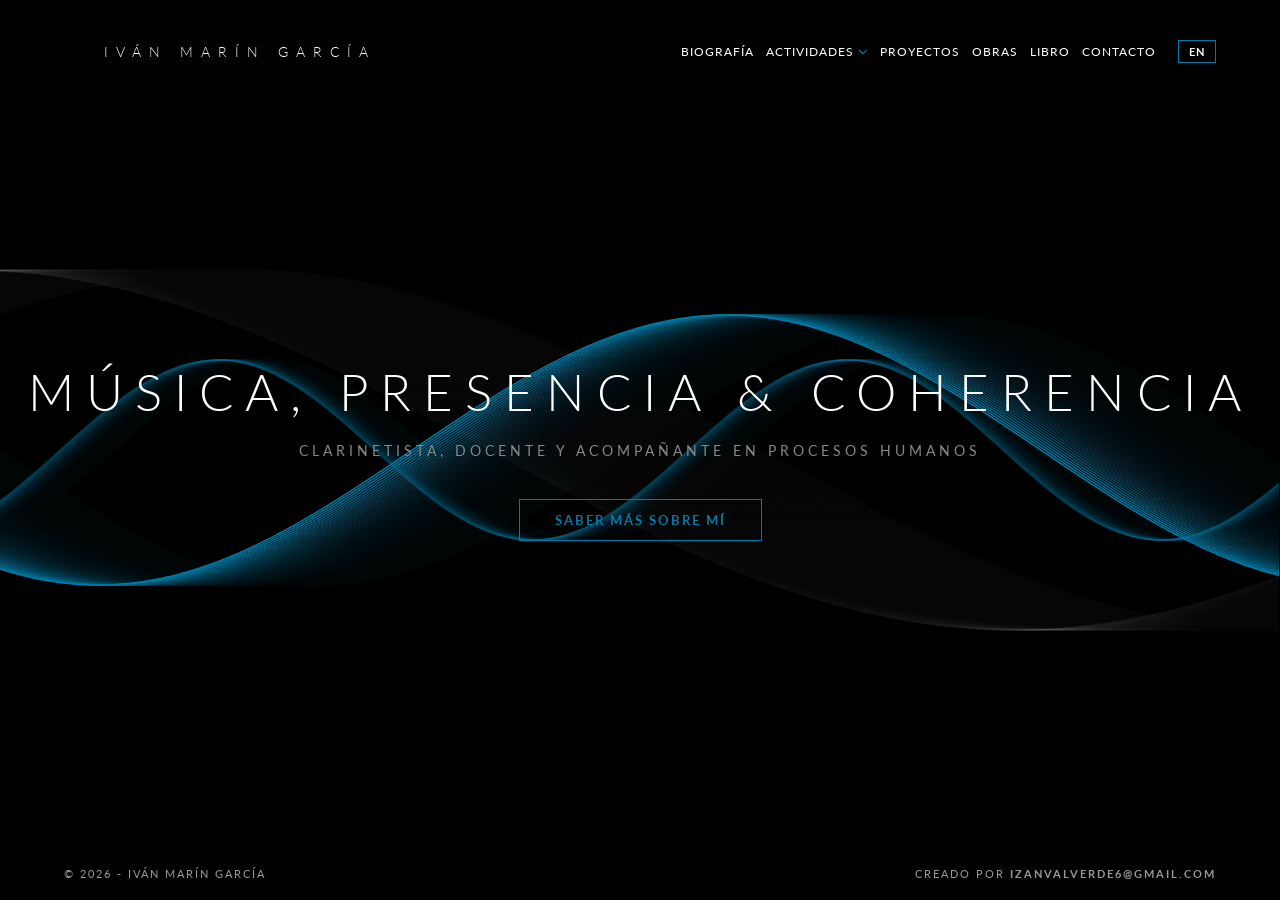
==== index.html @ 62df8629 "Versión inicial web Iván Marín" ====
<!DOCTYPE html>
<html lang="es">
<head>
    <meta charset="UTF-8">
    <meta name="viewport" content="width=device-width, initial-scale=1.0">
    <meta name="description" content="Web oficial de Iván Marín García. Clarinetista profesional, guía en procesos humanos e ingeniero de sonido.">
    <title>Inicio | Iván Marín García</title>
    
    <link rel="icon" type="image/x-icon" href="Imagenes/Logo.png">
    <link rel="stylesheet" href="https://cdnjs.cloudflare.com/ajax/libs/font-awesome/6.4.2/css/all.min.css">
    <link rel="stylesheet" href="index.css">
    <link href="https://fonts.googleapis.com/css2?family=Playfair+Display:ital,wght@0,400;0,700;1,400&family=Lato:wght@300;400;700&display=swap" rel="stylesheet">
</head>

<!-- Google tag (gtag.js) -->
<script async src="https://www.googletagmanager.com/gtag/js?id=G-GDHJ97QS3Q"></script>
<script>
  window.dataLayer = window.dataLayer || [];
  function gtag(){dataLayer.push(arguments);}
  gtag('js', new Date());

  gtag('config', 'G-GDHJ97QS3Q');
</script>

<body class="home-body">

    <canvas id="waves-canvas"></canvas>

    <header class="home-header">
        <div class="brand">Iván Marín García</div>
        <nav class="nav-principal">
            <a href="biografia.html" data-es="Biografía" data-en="Biography">Biografía</a>
            <div class="nav-item dropdown">
            <a href="actividades.html" class="dropbtn" data-es="Actividades" data-en="Activities">Actividades</a>
            
            <span class="dropdown-arrow"><i class="fa-solid fa-chevron-down"></i></span>

            <div class="dropdown-menu">
                <a href="actividades.html#acompanamiento" data-es="Acompañamiento Artístico" data-en="Artistic Accompaniment">Acompañamiento Artístico</a>
                <a href="actividades.html#docencia" data-es="Docencia" data-en="Teaching">Docencia</a>
                <a href="actividades.html#audio" data-es="Edición & Masterización" data-en="Editing & Mastering">Edición & Masterización</a>
                <a href="actividades.html#charlas" data-es="Conferencias & Diálogos" data-en="Conferences & Dialogues">Conferencias & Diálogos</a>
                <a href="actividades.html#boquillas" data-es="Retoque de Boquillas" data-en="Mouthpiece Refacing">Retoque de Boquillas</a>
            </div>
        </div>
            <a href="proyectos.html" data-es="Proyectos" data-en="Projects">Proyectos</a>
            <a href="obras.html" data-es="Obras" data-en="Works">Obras</a>
            <a href="libro.html" data-es="Libro" data-en="Book">Libro</a>
            <a href="contacto.html" data-es="Contacto" data-en="Contact">Contacto</a>
            <button id="lang-switch" class="lang-btn">EN</button>
        </nav>
    </header>

    <main class="home-main">
        <section class="hero-minimal">
            <div class="hero-text">
                <h1 data-es="Música, Presencia & Coherencia" data-en="Music, Presence & Coherence">Música, Presencia & Coherencia</h1>
                <p data-es="Clarinetista, docente y acompañante en procesos humanos" data-en="Clarinet player, teacher & human process facilitator">Clarinetista, docente y acompañante en procesos humanos</p>
                <div class="cta-container">
                    <a href="biografia.html" class="btn-azul" data-es="Saber más sobre mí" data-en="About me">Saber más sobre mí</a>
                </div>
            </div>
        </section>
    </main>

    <footer class="home-footer">
        <p>&copy; 2026 - Iván Marín García</p>
        <p class="creador">
        <span data-es="Creado por " data-en="Created by ">Creado por </span>
       <a href="https://mail.google.com/mail/?view=cm&fs=1&to=izanvalverde6@gmail.com" target="_blank" class="link-creador">IZANVALVERDE6@GMAIL.COM</a>
    </p>
    </footer>

    <script src="index.js"></script>

    <script>
document.addEventListener('DOMContentLoaded', () => {
    const dropdown = document.querySelector('.dropdown');
    const dropbtn = document.querySelector('.dropbtn');
    const arrow = document.querySelector('.dropdown-arrow');
    const menu = document.querySelector('.dropdown-menu');

    if (dropdown && dropbtn && menu) {
        // Función para abrir/cerrar
        const toggleMobileMenu = (e) => {
            if (window.innerWidth <= 900) {
                // Si el menú no está activo, prevenimos que se vaya a la otra página
                if (!menu.classList.contains('active')) {
                    e.preventDefault(); 
                    e.stopPropagation();
                    menu.classList.add('active');
                    if (arrow) arrow.classList.add('active');
                }
                // Si YA está activo, el segundo click te llevará a actividades.html
            }
        };

        // Click en el texto "Actividades"
        dropbtn.addEventListener('click', toggleMobileMenu);

        // Click en la flecha
        if (arrow) {
            arrow.addEventListener('click', (e) => {
                e.preventDefault();
                e.stopPropagation();
                menu.classList.toggle('active');
                arrow.classList.toggle('active');
            });
        }

        // Añade esto dentro de tu script actual:
const dropdownLinks = document.querySelectorAll('.dropdown-menu a');

dropdownLinks.forEach(link => {
    link.addEventListener('click', () => {
        // Cerramos el menú al hacer clic en una opción
        menu.classList.remove('active');
        if (arrow) arrow.classList.remove('active');
    });
});

        // Cerrar el menú si el usuario hace click en cualquier otra parte de la pantalla
        document.addEventListener('click', (e) => {
            if (!dropdown.contains(e.target)) {
                menu.classList.remove('active');
                if (arrow) arrow.classList.remove('active');
            }
        });
    }
});
</script>
</body>
</html>
</body>
</html>
---- index.css ----
/* --- VARIABLES DE DISEÑO --- */
:root {
    --azul-elegante: #007BA7; 
    --negro: #000000;
    --blanco: #ffffff;
    --gris-texto: #888888;
    --fuente-texto: 'Lato', sans-serif;
}

/* --- RESET GENERAL --- */
* { 
    margin: 0; 
    padding: 0; 
    box-sizing: border-box; 
}

/* --- FONDO ANIMADO (WAVES) --- */
#waves-canvas {
    position: fixed;
    top: 0;
    left: 0;
    width: 100%;
    height: 100%;
    z-index: -1;
    background-color: var(--negro);
}

.home-body {
    height: 100vh;
    overflow: auto;
    font-family: var(--fuente-texto); 
    color: var(--blanco);
    background-color: var(--negro);
}

/* --- HEADER Y NAVEGACIÓN --- */
.home-header {
    position: absolute;
    top: 0; 
    width: 100%;
    z-index: 100;
    display: flex;
    justify-content: space-between;
    align-items: center;
    padding: 40px 5%;
}

.brand { 
    font-family: var(--fuente-texto); 
    font-size: clamp(1rem, 1.5vw, 1.2rem);
    font-weight: 300; 
    letter-spacing: 4px;
    text-transform: uppercase;
    color: var(--blanco); 
    text-shadow: 0 0 10px rgba(0, 123, 167, 0.2);
    position: relative;
    left: 0;
    transition: all 0.3s ease;
    white-space: nowrap;
}

/* --- ADAPTACIÓN SEGÚN TAMAÑO DE PANTALLA --- */

/* 1. Modo Portátil (Pantallas entre 901px y 1366px) */
@media (min-width: 901px) and (max-width: 1366px) {
    .brand {
        letter-spacing: 8px;   /* Letras un poco más juntas para ganar sitio */
        left: 40px;            /* Desplazamiento seguro que no pisa el menú */
        font-size: 0.9rem;
    }
    .nav-principal {
        gap: 12px;             /* Menú un poco más compacto */
    }
}

/* 2. Modo Pantalla Grande / Monitor (Más de 1367px) */
@media (min-width: 1367px) {
    .brand {
        letter-spacing: 15px; 
        left: 243px;         /* Tu posición original para pantallas grandes */
    }
    .nav-principal {
        gap: 18px;
    }
}

.nav-principal {
    display: flex;
    align-items: center; 
}

/* Contenedor del dropdown */
.nav-item.dropdown {
    position: relative;
    display: flex;
    align-items: center;
    padding: 0;
    margin: 0;
}

.nav-principal a {
    font-family: var(--fuente-texto); 
    color: var(--blanco);
    text-decoration: none;
    font-size: 0.75rem;
    text-transform: uppercase;
    letter-spacing: 1px;
    transition: all 0.3s ease;
}

.nav-principal a:hover, .nav-principal a.active {
    color: var(--azul-elegante);
}

/* --- ESTILOS DEL DROPDOWN --- */

.dropdown-arrow {
    font-size: 0.6rem;
    color: var(--azul-elegante);
    margin-left: 4px; 
    cursor: pointer;
    transition: transform 0.3s ease;
}

.dropdown-menu {
    position: absolute;
    top: 100%;
    left: 50%; 
    transform: translateX(-50%) translateY(10px);
    background: var(--negro);
    border: 1px solid rgba(255, 255, 255, 0.1);
    min-width: 240px;
    padding: 10px 0;
    box-shadow: 0 15px 40px rgba(0, 0, 0, 0.8);
    opacity: 0;
    visibility: hidden;
    transition: all 0.3s cubic-bezier(0.4, 0, 0.2, 1);
    z-index: 1000;
}

.dropdown-menu a {
    display: block;
    padding: 12px 20px;
    font-size: 0.7rem !important;
    color: var(--blanco) !important;
    text-align: left;
}

.dropdown-menu a:hover {
    background: rgba(0, 123, 167, 0.15);
    color: var(--azul-elegante) !important;
}

/* Mostrar al pasar el ratón en PC */
@media (min-width: 901px) {
    .nav-item.dropdown:hover .dropdown-menu {
        opacity: 1;
        visibility: visible;
        transform: translateX(-50%) translateY(5px);
    }
    .nav-item.dropdown:hover .dropdown-arrow {
        transform: rotate(180deg);
    }
}

/* --- ADAPTACIÓN MÓVIL --- */
@media (max-width: 900px) {
    .home-header {
        flex-direction: column;
        padding: 30px 5%;
        gap: 20px;
    }
    
    .nav-principal {
        justify-content: center;
        flex-wrap: wrap;
        gap: 15px;
    }

    .dropdown-menu.active {
        display: block !important;
        opacity: 1 !important;
        visibility: visible !important;
        transform: translateX(-50%) translateY(0) !important;
        position: absolute;
        top: 35px;
    }

    .dropdown-arrow.active {
        transform: rotate(180deg);
    }
}

/* --- BOTÓN DE IDIOMA --- */
.lang-btn {
    background: transparent;
    border: 1px solid var(--azul-elegante);
    color: var(--blanco);
    padding: 4px 10px;
    cursor: pointer;
    font-family: var(--fuente-texto);
    font-size: 0.7rem;
    font-weight: bold;
    letter-spacing: 1px;
    transition: all 0.3s ease;
    margin-left: 10px;
    text-transform: uppercase;
}

@media (hover: hover) and (pointer: fine) {
    .lang-btn:hover {
        background: var(--azul-elegante);
        color: #fff;
        box-shadow: 0 0 15px var(--azul-elegante);
    }
}

.lang-btn:active {
    background: var(--azul-elegante);
    color: #fff;
}

/* --- HERO SECTION --- */
.hero-minimal {
    height: 100vh;
    width: 100%;
    display: flex;
    align-items: center;
    justify-content: center;
    position: relative;
}

.hero-text {
    position: relative;
    z-index: 10;
    text-align: center;
    padding: 20px;
}

.hero-text h1 {
    font-family: var(--fuente-texto); 
    font-size: clamp(1.8rem, 5vw, 3.2rem);
    font-weight: 300; 
    text-transform: uppercase;
    letter-spacing: 12px;
    margin-bottom: 20px;
    color: var(--blanco);
}

.hero-text p {
    font-family: var(--fuente-texto);
    font-size: 0.9rem;
    letter-spacing: 4px;
    text-transform: uppercase;
    margin-bottom: 40px;
    color: var(--gris-texto);
}

.btn-azul {
    display: inline-block;
    padding: 12px 35px;
    border: 1px solid var(--azul-elegante);
    color: var(--azul-elegante);
    text-decoration: none;
    letter-spacing: 2px;
    font-size: 0.8rem;
    font-weight: 700;
    transition: 0.4s;
    text-transform: uppercase;
}

.btn-azul:hover {
    background: var(--azul-elegante);
    color: var(--blanco);
    box-shadow: 0 0 25px var(--azul-elegante);
}


/* --- SCROLL MARGIN --- */
.section-service, #acompanamiento, #docencia, #audio, #charlas, #boquillas {
    scroll-margin-top: 100px; 
}

/* Modificamos el footer para que los elementos se repartan */
.home-footer {
    position: fixed;
    bottom: 20px;
    left: 5%;
    right: 5%; /* Añadimos margen derecho */
    z-index: 100;
    pointer-events: none;
    display: flex;
    justify-content: space-between; /* Esto empuja el nombre de Iván a la izquierda y el tuyo a la derecha */
    align-items: center;
}

.home-footer p {
    font-family: var(--fuente-texto);
    font-size: 0.7rem;
    color: var(--gris);
    text-transform: uppercase;
    letter-spacing: 2px;
    opacity: 0.6;
    margin: 0;
}

/* Estilos específicos para tu crédito */
.creador {
    pointer-events: auto; /* IMPORTANTE: Para que el enlace sea clickable */
    text-align: right;
}

.link-creador {
    color: var(--gris); /* O puedes usar var(--azul-maestro) si quieres que resalte */
    text-decoration: none;
    transition: 0.3s;
    font-weight: 700;
}

.link-creador:hover {
    color: var( --azul-elegante); /* Se ilumina al pasar el ratón */
    opacity: 1;
}

/* Ajuste para móviles: uno encima de otro */
@media (max-width: 900px) {
    .home-footer {
        position: fixed; /* Lo volvemos a fijar */
        bottom: 15px;    /* Distancia del borde inferior */
        left: 0;
        width: 100%;
        display: flex;
        flex-direction: column;
        gap: 5px;
        pointer-events: auto;
        z-index: 100;
    }

    .home-body {
        height: 100vh;
        overflow: hidden; /* Bloquea el deslizamiento */
    }

    .creador {
        text-align: center;
    }
}
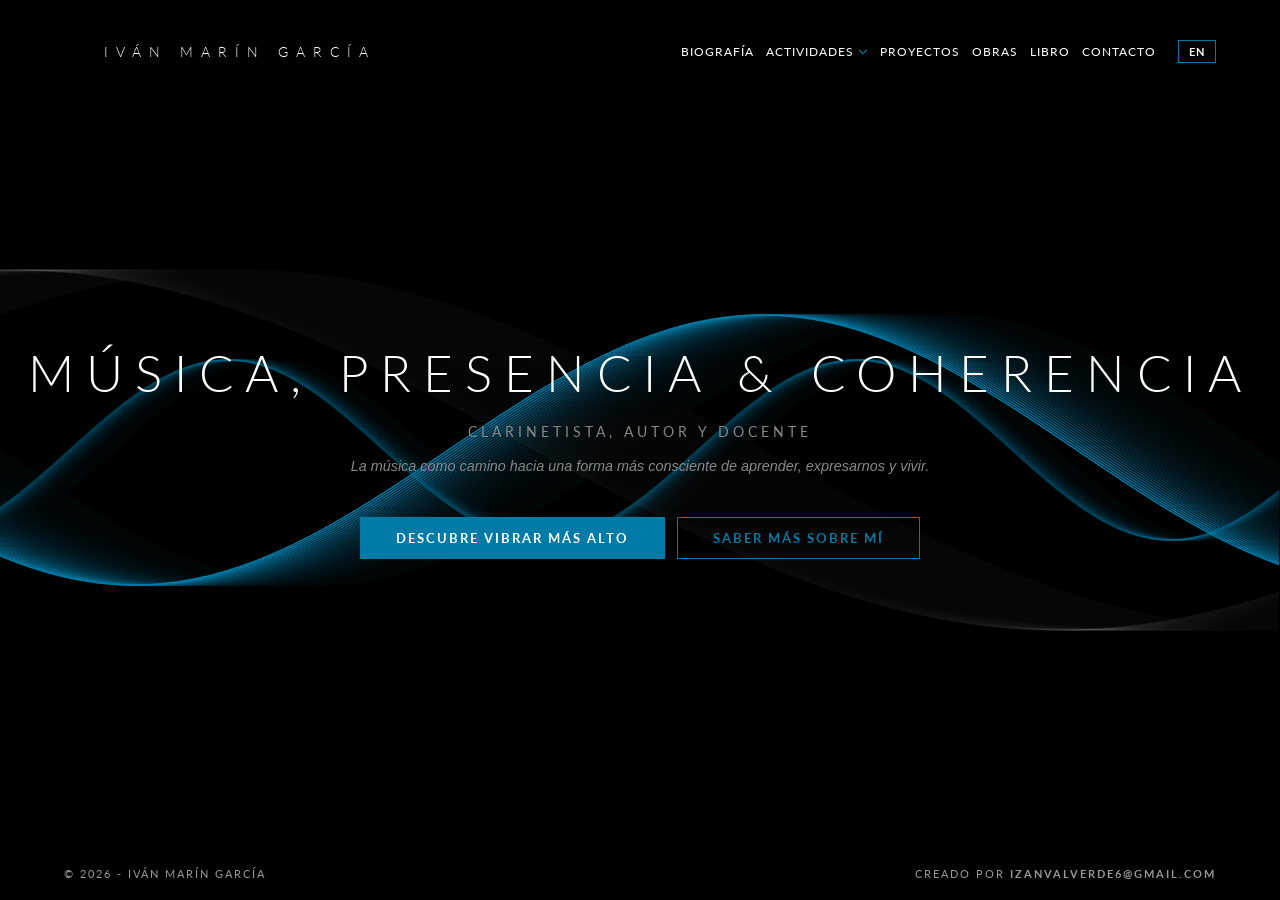
==== commit 88f95241: "Actualizar Inicio y Libro en español e inglés" ====
--- a/index.html
+++ b/index.html
@@ -55,8 +55,10 @@
         <section class="hero-minimal">
             <div class="hero-text">
                 <h1 data-es="Música, Presencia & Coherencia" data-en="Music, Presence & Coherence">Música, Presencia & Coherencia</h1>
-                <p data-es="Clarinetista, docente y acompañante en procesos humanos" data-en="Clarinet player, teacher & human process facilitator">Clarinetista, docente y acompañante en procesos humanos</p>
+                <p data-es="Clarinetista, autor y docente" data-en="Clarinetist, author and teacher">Clarinetista, autor y docente</p>
+                <p class="hero-tagline" data-es="La música como camino hacia una forma más consciente de aprender, expresarnos y vivir." data-en="Music as a path to a more conscious way of learning, expressing ourselves, and living.">La música como camino hacia una forma más consciente de aprender, expresarnos y vivir.</p>
                 <div class="cta-container">
+                    <a href="libro.html" class="btn-azul btn-libro" data-es="Descubre Vibrar Más Alto" data-en="Discover Vibrate Higher">Descubre Vibrar Más Alto</a>
                     <a href="biografia.html" class="btn-azul" data-es="Saber más sobre mí" data-en="About me">Saber más sobre mí</a>
                 </div>
             </div>
--- a/index.css
+++ b/index.css
@@ -276,6 +276,29 @@
 }
 
 
+.hero-text p:has(+ .hero-tagline) {
+    margin-bottom: 1rem;
+}
+
+.hero-text .hero-tagline {
+    font-style: italic;
+    letter-spacing: normal;
+    text-transform: none;
+    line-height: 1.5;
+}
+
+.cta-container {
+    display: flex;
+    flex-wrap: wrap;
+    justify-content: center;
+    gap: .75rem;
+}
+
+.btn-libro {
+    background: var(--azul-elegante);
+    color: var(--blanco);
+}
+
 /* --- SCROLL MARGIN --- */
 .section-service, #acompanamiento, #docencia, #audio, #charlas, #boquillas {
     scroll-margin-top: 100px; 
@@ -344,4 +367,38 @@
     .creador {
         text-align: center;
     }
-}+}
+
+@media (max-width: 360px) {
+    .hero-text h1 {
+        letter-spacing: 6px;
+    }
+}
+
+@media (max-width: 900px) and (max-height: 680px) {
+    .home-body {
+        display: flex;
+        flex-direction: column;
+        height: auto;
+        min-height: 100dvh;
+        overflow: auto;
+    }
+
+    .home-header, .home-footer {
+        position: relative;
+    }
+
+    .home-main, .hero-minimal {
+        display: flex;
+        flex: 1;
+    }
+
+    .hero-minimal {
+        height: auto;
+    }
+
+    .home-footer {
+        bottom: auto;
+        padding: 15px 0;
+    }
+}
